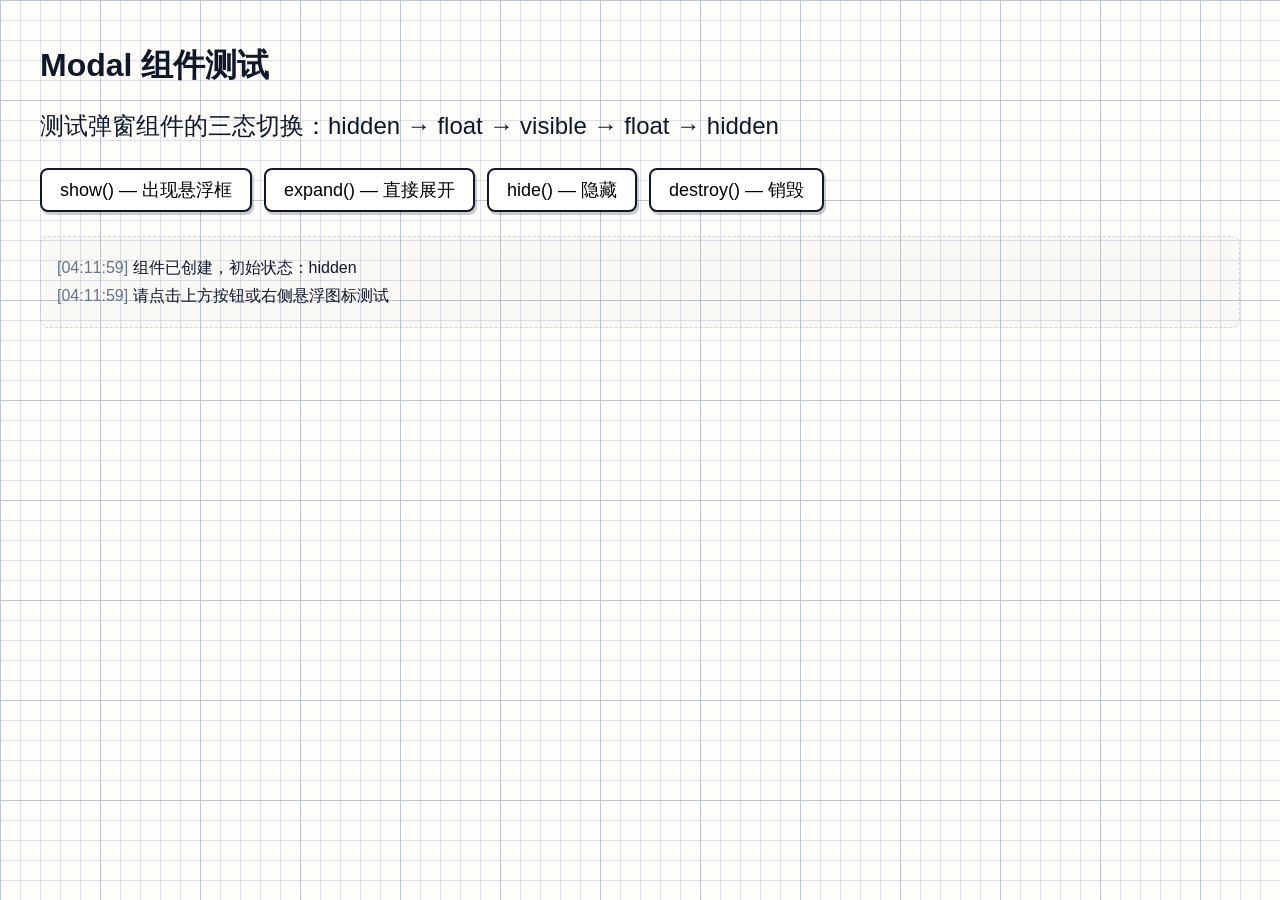
==== de/modal-test.html @ eb1f8d6a "feat: Add new interactive components for click text, drag permutation, and oral input - Introduced `" ====
<!DOCTYPE html>
<html lang="zh-CN">
<head>
  <meta charset="UTF-8">
  <meta name="viewport" content="width=device-width, initial-scale=1.0">
  <title>Modal 组件测试</title>
  <script src="../component/index.js"></script>
  <style>
    :root {
      --lf-paper: #fffefb;
      --lf-grid-unit: 20px;
      --lf-grid-line: rgba(178, 186, 200, 0.42);
      --lf-grid-line-bold: rgba(158, 168, 184, 0.58);
      --lf-ink: #0f172a;
      --lf-font: "Inter", "Microsoft YaHei", "PingFang SC", sans-serif;
      --lf-body-size: 24px;
      --lf-line-height: 1.58;
    }

    body {
      margin: 0;
      padding: 40px;
      font-family: var(--lf-font);
      font-size: var(--lf-body-size);
      line-height: var(--lf-line-height);
      color: var(--lf-ink);
      background-color: var(--lf-paper);
      background-image:
        linear-gradient(var(--lf-grid-line) 1px, transparent 1px),
        linear-gradient(90deg, var(--lf-grid-line) 1px, transparent 1px),
        linear-gradient(var(--lf-grid-line-bold) 1px, transparent 1px),
        linear-gradient(90deg, var(--lf-grid-line-bold) 1px, transparent 1px);
      background-size:
        var(--lf-grid-unit) var(--lf-grid-unit),
        var(--lf-grid-unit) var(--lf-grid-unit),
        calc(var(--lf-grid-unit) * 5) calc(var(--lf-grid-unit) * 5),
        calc(var(--lf-grid-unit) * 5) calc(var(--lf-grid-unit) * 5);
    }
    h1 { font-size: 32px; font-weight: 800; margin: 0 0 16px; }
    p { margin: 0 0 12px; }
    .controls {
      display: flex;
      gap: 12px;
      margin: 24px 0;
    }
    .controls button {
      padding: 8px 18px;
      border: 2px solid #0f172a;
      border-radius: 8px;
      background: #fff;
      font-size: 18px;
      cursor: pointer;
      box-shadow: 2px 3px 0 rgba(15,23,42,0.22);
    }
    .controls button:hover { background: #f8f8f6; }
    .log {
      margin-top: 24px;
      padding: 16px;
      border: 1px dashed rgba(178,186,200,0.6);
      border-radius: 8px;
      background: rgba(15,23,42,0.02);
      font-size: 16px;
      line-height: 1.6;
      max-height: 200px;
      overflow-y: auto;
    }
    .log-entry { margin: 2px 0; }
    .log-entry .time { color: #64748b; }
  </style>
</head>
<body>
  <h1>Modal 组件测试</h1>
  <p>测试弹窗组件的三态切换：hidden → float → visible → float → hidden</p>

  <div class="controls">
    <button id="btn-show">show() — 出现悬浮框</button>
    <button id="btn-expand">expand() — 直接展开</button>
    <button id="btn-hide">hide() — 隐藏</button>
    <button id="btn-destroy">destroy() — 销毁</button>
  </div>

  <div class="log" id="log"></div>

  <script>
    var logEl = document.getElementById('log')
    function log(msg) {
      var entry = document.createElement('div')
      entry.className = 'log-entry'
      var now = new Date()
      var time = [now.getHours(), now.getMinutes(), now.getSeconds()]
        .map(function (n) { return n < 10 ? '0' + n : n }).join(':')
      entry.innerHTML = '<span class="time">[' + time + ']</span> ' + msg
      logEl.appendChild(entry)
      logEl.scrollTop = logEl.scrollHeight
    }

    var modal = AIClassComponent.createModal({
      html: ''
        + '<h2>圆的认识</h2>'
        + '<p>圆是平面上到一个定点距离等于定长的所有点组成的图形。这个定点叫做<strong>圆心</strong>，定长叫做<strong>半径</strong>。</p>'
        + '<hr>'
        + '<h3>关键概念</h3>'
        + '<ul>'
        + '  <li><strong>半径（r）</strong>：圆心到圆上任意一点的线段</li>'
        + '  <li><strong>直径（d）</strong>：经过圆心且两端都在圆上的线段，d = 2r</li>'
        + '  <li><strong>周长（C）</strong>：圆的周长公式 C = 2πr</li>'
        + '  <li><strong>面积（S）</strong>：圆的面积公式 S = πr²</li>'
        + '</ul>'
        + '<hr>'
        + '<h3>例题</h3>'
        + '<p>已知一个圆的半径 r = 5cm，求它的直径和周长。</p>'
        + '<p>解：直径 d = 2r = 2 × 5 = <strong>10cm</strong></p>'
        + '<p>周长 C = 2πr = 2 × 3.14 × 5 = <strong>31.4cm</strong></p>',
      onShow: function () { log('🟢 onShow — 弹窗展开') },
      onHide: function () { log('🔴 onHide — 弹窗关闭') },
      onClose: function () { log('🟡 onClose — 关闭按钮点击') }
    })

    document.body.appendChild(modal.el)
    log('组件已创建，初始状态：' + modal.getState())

    document.getElementById('btn-show').addEventListener('click', function () {
      modal.show()
      log('调用 show() → 状态：' + modal.getState())
    })

    document.getElementById('btn-expand').addEventListener('click', function () {
      modal.expand()
      log('调用 expand() → 状态：' + modal.getState())
    })

    document.getElementById('btn-hide').addEventListener('click', function () {
      modal.hide()
      log('调用 hide() → 状态：' + modal.getState())
    })

    document.getElementById('btn-destroy').addEventListener('click', function () {
      modal.destroy()
      log('调用 destroy() — 组件已销毁')
    })

    log('请点击上方按钮或右侧悬浮图标测试')
  </script>
</body>
</html>
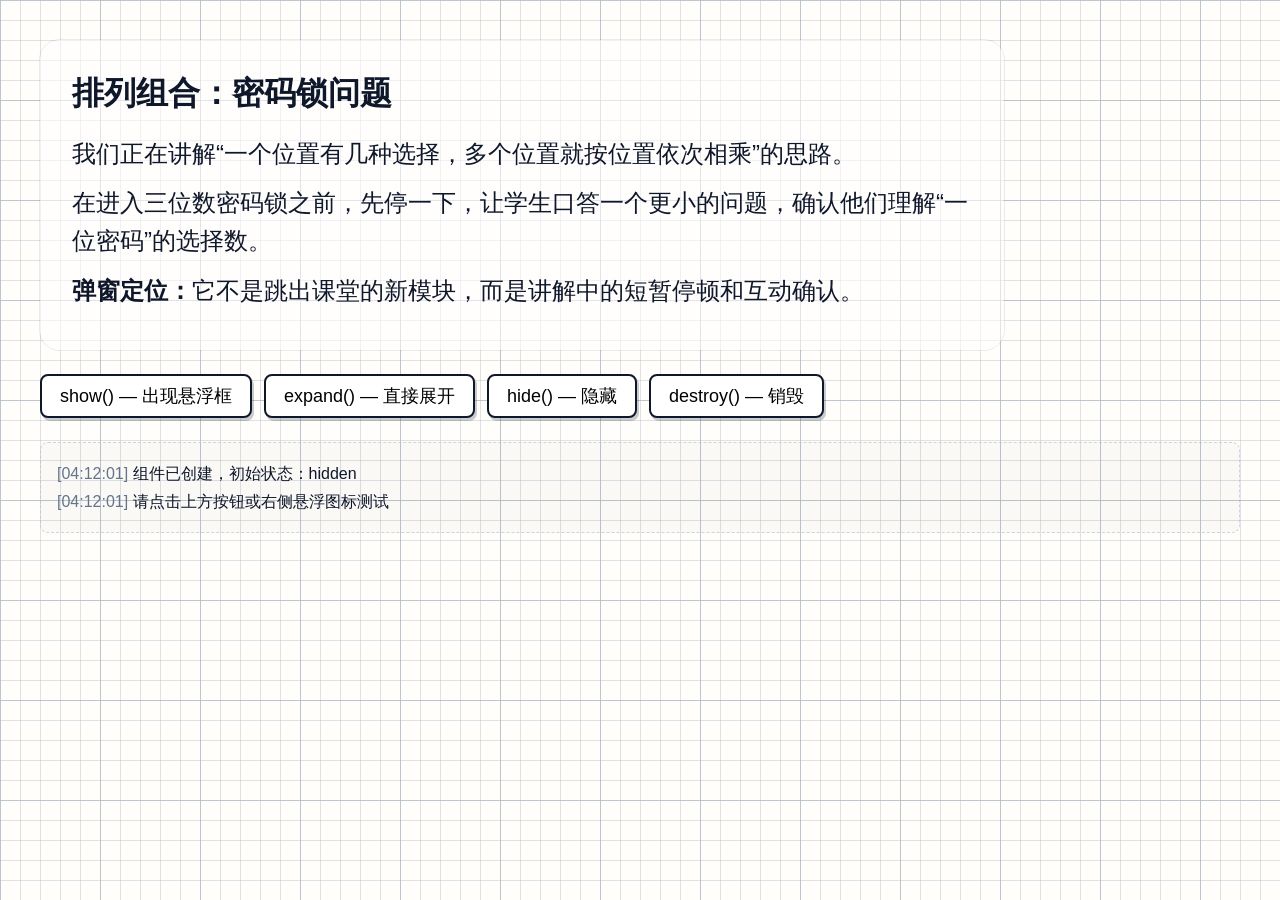
==== commit a6107314: "refactor: Update Modal component with new resizing and dragging features - Simplified modal backgrou" ====
--- a/de/modal-test.html
+++ b/de/modal-test.html
@@ -38,6 +38,16 @@
     }
     h1 { font-size: 32px; font-weight: 800; margin: 0 0 16px; }
     p { margin: 0 0 12px; }
+    .lesson-stage {
+      max-width: 900px;
+      padding: 28px 32px;
+      border-radius: 20px;
+      background: rgba(255, 255, 255, 0.54);
+      box-shadow: 0 0 0 1px rgba(15, 23, 42, 0.08);
+    }
+    .lesson-stage strong {
+      color: var(--lf-ink);
+    }
     .controls {
       display: flex;
       gap: 12px;
@@ -69,8 +79,12 @@
   </style>
 </head>
 <body>
-  <h1>Modal 组件测试</h1>
-  <p>测试弹窗组件的三态切换：hidden → float → visible → float → hidden</p>
+  <div class="lesson-stage">
+    <h1>排列组合：密码锁问题</h1>
+    <p>我们正在讲解“一个位置有几种选择，多个位置就按位置依次相乘”的思路。</p>
+    <p>在进入三位数密码锁之前，先停一下，让学生口答一个更小的问题，确认他们理解“一位密码”的选择数。</p>
+    <p><strong>弹窗定位：</strong>它不是跳出课堂的新模块，而是讲解中的短暂停顿和互动确认。</p>
+  </div>
 
   <div class="controls">
     <button id="btn-show">show() — 出现悬浮框</button>
@@ -95,22 +109,25 @@
     }
 
     var modal = AIClassComponent.createModal({
+      title: '口答互动',
+      icon: '口答',
+      width: 500,
+      height: 620,
+      x: 660,
+      y: 30,
+      minScale: 0.78,
+      maxScale: 1.04,
       html: ''
-        + '<h2>圆的认识</h2>'
-        + '<p>圆是平面上到一个定点距离等于定长的所有点组成的图形。这个定点叫做<strong>圆心</strong>，定长叫做<strong>半径</strong>。</p>'
-        + '<hr>'
-        + '<h3>关键概念</h3>'
-        + '<ul>'
-        + '  <li><strong>半径（r）</strong>：圆心到圆上任意一点的线段</li>'
-        + '  <li><strong>直径（d）</strong>：经过圆心且两端都在圆上的线段，d = 2r</li>'
-        + '  <li><strong>周长（C）</strong>：圆的周长公式 C = 2πr</li>'
-        + '  <li><strong>面积（S）</strong>：圆的面积公式 S = πr²</li>'
-        + '</ul>'
-        + '<hr>'
-        + '<h3>例题</h3>'
-        + '<p>已知一个圆的半径 r = 5cm，求它的直径和周长。</p>'
-        + '<p>解：直径 d = 2r = 2 × 5 = <strong>10cm</strong></p>'
-        + '<p>周长 C = 2πr = 2 × 3.14 × 5 = <strong>31.4cm</strong></p>',
+        + '<section class="aic-interaction-card">'
+        + '  <div class="aic-interaction-kicker">互动题 · 口答</div>'
+        + '  <p class="aic-interaction-question">为了解决这个问题，我们先来思考一个更简单的问题：如果我的密码锁只有一位数，并且密码是 1、2、3、4、5 中的一个数字，那么我能设置多少种不同的密码？</p>'
+        + '  <div class="aic-interaction-answer">'
+        + '    <div class="aic-interaction-input">学生口答：5</div>'
+        + '    <button class="aic-interaction-submit" type="button">判定</button>'
+        + '  </div>'
+        + '  <div class="aic-interaction-feedback"><strong>正确反馈：</strong>很好！一位数密码只有 1 个位置，这个位置可以放 1、2、3、4、5 中的任意一个数字，所以一共有 5 种可能。</div>'
+        + '  <div class="aic-interaction-history"><strong>历史记录：</strong>一位数密码有 5 种选法。</div>'
+        + '</section>',
       onShow: function () { log('🟢 onShow — 弹窗展开') },
       onHide: function () { log('🔴 onHide — 弹窗关闭') },
       onClose: function () { log('🟡 onClose — 关闭按钮点击') }
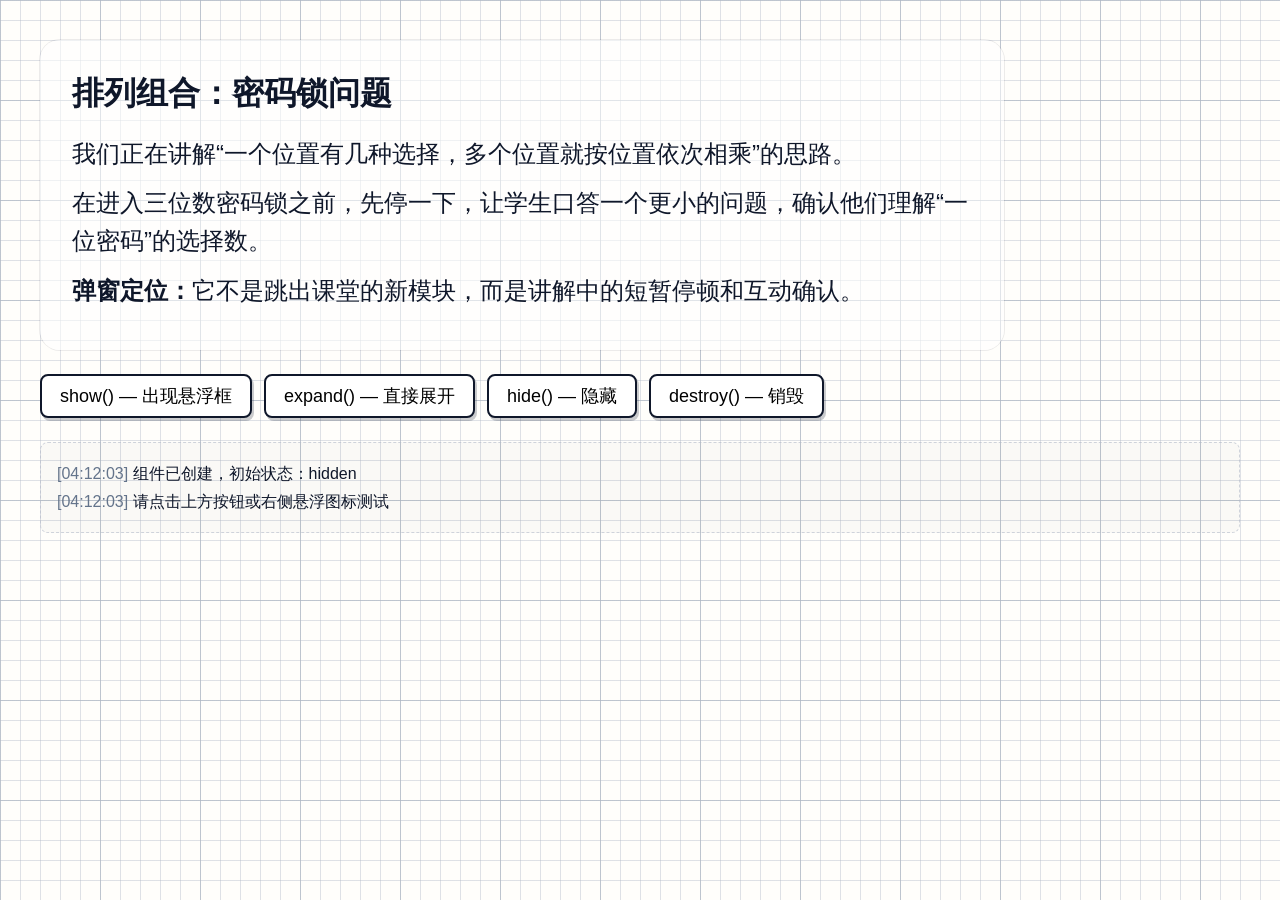
==== commit d54bf3a4: "refactor: Remove resize handle and simplify modal scaling logic - Eliminated the resize handle from " ====
--- a/de/modal-test.html
+++ b/de/modal-test.html
@@ -116,7 +116,6 @@
       x: 660,
       y: 30,
       minScale: 0.78,
-      maxScale: 1.04,
       html: ''
         + '<section class="aic-interaction-card">'
         + '  <div class="aic-interaction-kicker">互动题 · 口答</div>'
